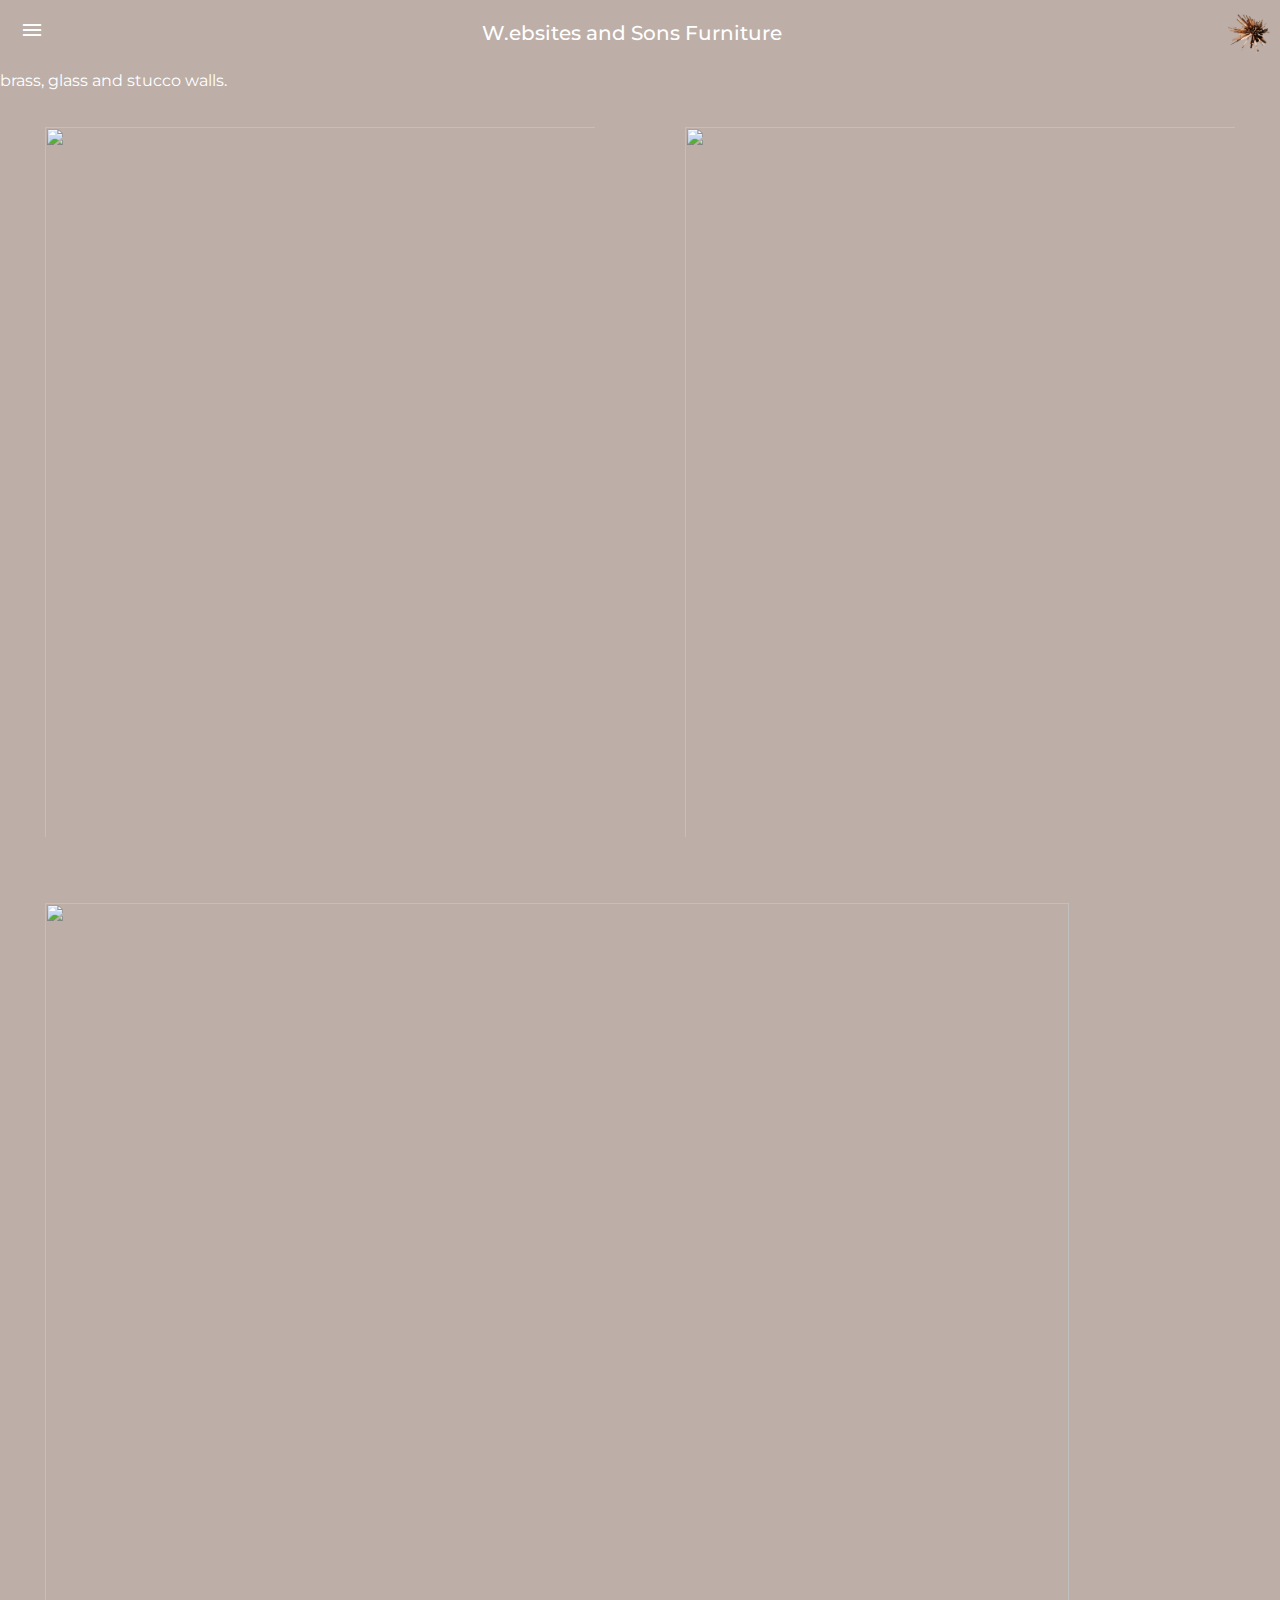
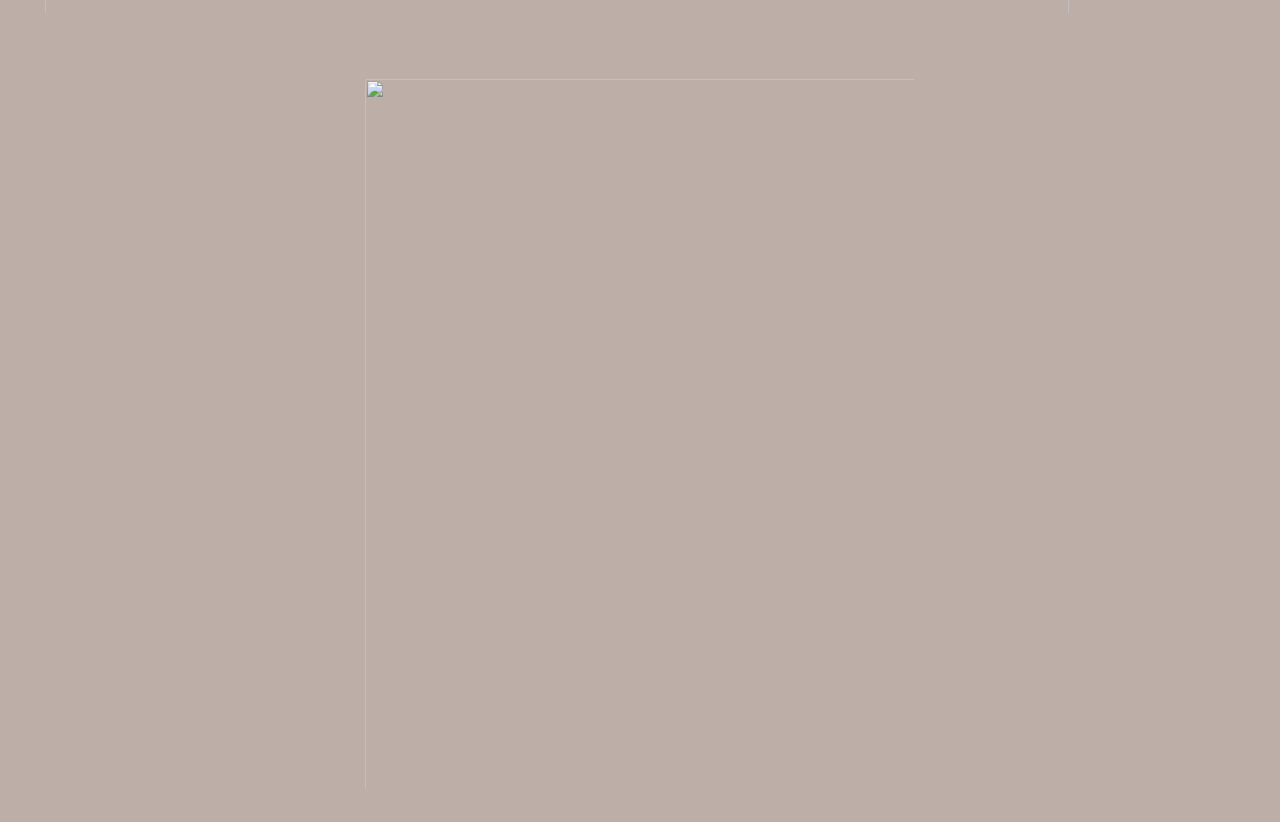
==== index.html @ 916a3d2f "Initial commit" ====
<!doctype html>
  <html lang="en">
    <head>
    <!-- Required meta tags -->
    <meta charset="utf-8">
    <meta name="viewport" content="width=device-width, initial-scale=1, shrink-to-fit=no">

    <!-- Bootstrap CSS -->
    <link rel="stylesheet" href="https://maxcdn.bootstrapcdn.com/bootstrap/4.0.0/css/bootstrap.min.css" integrity="sha384-Gn5384xqQ1aoWXA+058RXPxPg6fy4IWvTNh0E263XmFcJlSAwiGgFAW/dAiS6JXm" crossorigin="anonymous">


    <link rel="stylesheet" href="./styles/styles.css" />
    <link rel="stylesheet" type="text/css" href="https://fonts.googleapis.com/icon?family=Material+Icons">
  <link href="https://fonts.googleapis.com/css?family=Montserrat:300,600" rel="stylesheet">

      <title>Home</title>

    </head>
<body>

<header>
    <span class="menu">
        <i class="material-icons">menu</i>
    </span>
    <h2>W.ebsites and Sons Furniture</h2>
    <div class="logo">
        <img src="./images/fatos.png" />        
    </div>
</header>

    

<img class="full-width" src="https://www.robmills.com.au/files/interiors/indoor/_largeImage/rma_interiors_Huntingfield-Rd-Toorak266861_2Retouch_170712_012650.jpg" />
<p>While the architectural form is both the statement and the vessel, it is the choice of interior finishes, and the superior quality thereof, that defines the everyday. With an emphasis on materials that deliver a sensory experience – both visual and tactile – Our favours the honesty and longevity of stone, wood, steel and brass, glass and stucco walls.</p>
<div class="image-container">
    <img class="min-width" src="https://www.robmills.com.au/files/architecture/albany-rd/_largeImage/rma_albanyrd_01.jpg"/>
    <img class="min-width" src="https://www.robmills.com.au/files/architecture/albany-rd/_largeImage/rma_albanyrd_02.jpg"/>
    <img class="min-width" src="https://www.robmills.com.au/files/interiors/indoor/_largeImage/rma_dendyst_09_170712_013339.jpg" />
    <img class="min-width" src="https://www.robmills.com.au/files/architecture/carrical/_largeImage/rma_carrical_10.jpg" />
</div>



<div id="nav" class="overlay">
        <button class="close" id="close">
            <i class="material-icons">close</i>
        </button>
        <div class="overlay-content">
            <ul>
                <li class="overlay-list">
                    <a class="overlay-item" href="./about.html">About</a>
                </li>
                <li class="overlay-list">
                    <a class="overlay-item" href="./products.html">Products</a>
                </li>
                <li class="overlay-list">
                    <a class="overlay-item" href="./contact.html">Contact</a>
                </li>
            </ul>
        </div>

    <a href="#"><span class="glyphicon glyphicon-search" type="submit"></span></a>
    <a href="#"><span class="glyphicon glyphicon-shopping-cart"></span></a>                             
</div>

     
<script src="https://code.jquery.com/jquery-3.2.1.slim.min.js" integrity="sha384-KJ3o2DKtIkvYIK3UENzmM7KCkRr/rE9/Qpg6aAZGJwFDMVNA/GpGFF93hXpG5KkN" crossorigin="anonymous"></script>
<script src="https://cdnjs.cloudflare.com/ajax/libs/popper.js/1.12.9/umd/popper.min.js" integrity="sha384-ApNbgh9B+Y1QKtv3Rn7W3mgPxhU9K/ScQsAP7hUibX39j7fakFPskvXusvfa0b4Q" crossorigin="anonymous"></script>
<script src="https://maxcdn.bootstrapcdn.com/bootstrap/4.0.0/js/bootstrap.min.js" integrity="sha384-JZR6Spejh4U02d8jOt6vLEHfe/JQGiRRSQQxSfFWpi1MquVdAyjUar5+76PVCmYl" crossorigin="anonymous"></script>
<script src="./scripts/app.js"></script>
</body>
</html>
---- styles/styles.css ----
/* Variables 

HEX:
#84736b --> dark brown
#4a4a4a --> dark grey

RGBA:
 rgb(189,175,168); --> light brown

*/
body {
    font-size: 10px;
    background-color: rgb(189,175,168);
    color: white;
    line-height: normal;
    letter-spacing: inherit;
    font-family: 'Montserrat', sans-serif;
    font-weight: normal;  
    margin: 0;
    padding: 0;
    box-sizing: border-box;
 }


img{
    width: 100%;
}

 h2 {
    font-family: 'Montserrat', sans-serif;
    font-size: 20px;
    margin: 0 auto;
    text-align: center;
 }


p{
    font-family: 'Montserrat', sans-serif;
    font-size: 16px;
    margin-bottom: 0px;
    color: #fff;
    line-height: 26px;
}

p.dark {
    color: white;
}

p.light {
    color: #84736b;
}
/* Normal Containers */

/* Hepers */

.center {
    text-align: center;
}

.content {
    padding: 30px;
    width: 100%;
    background: white;
}
.content.transparent {
    background: none;
}

.content.about p, h1{
    color: white;
}


header{
    position: fixed;
    top:0;
    left:0;
    width: 100%;
    height: 65px;
    display: flex;
    align-items: center;
    justify-content: flex-start;
    z-index: 1050;
    background-color: rgb(189,175,168);
    /* -webkit-box-shadow: 2px 2px 5px 3px rgba(0,0,0,0.45);
    -moz-box-shadow: 2px 2px 5px 3px rgba(0,0,0,0.45);
    box-shadow: 2px 2px 5px 3px rgba(0,0,0,0.45); */
}

/* .container{         
   float: right;
   width: 100px;
   height: 200px;
   display: block;
} */

/* .container {
    margin-top: 100px;
    margin-bottom: 150px;
    margin-left: 100px;
    margin-right: 100px;
    border-radius: 3px;
    background-color: rgb(189,175,168);
    padding: 20px;
} */


.logo {
    position: relative;
    height: 60px;
    width: 60px;
    display: block;
    padding: 8px;
}

.menu {
    font-size: 22px;
    cursor: pointer;
    margin-left: 20px;
}

.overlay {
    height: 0%;
    width: 100%;
    position: fixed;
    z-index: 9999;
    top: 0;
    left: 0;
    background-color: rgb(189,175,168);
    overflow-y: hidden;
    transition: 0.5s;
    margin-top: 0px;
}

.overlay.active {
    height: 100px;
}

@keyframes overlay {
    from {
        opacity: 0;
    }
    to {
        opacity: 1;
    }
}

@-webkit-keyframes overlay {
    from {
        opacity: 0;
    }
    to {
        opacity: 1;
    }
}


.overlay-content {
    position: relative;
    width: 100%;
    text-align: center;
    margin-top: 0px;
    margin-bottom: 0px;
    font-size: 20px;
    z-index: 2;
    margin-top: 30px;

    animation-name: overlay;
    animation-duration: 1s;
    animation-delay: 2s;
    animation-fill-mode: forwards;
    animation-iteration-count: 1;
    opacity: 0;
}

.overlay-content ul {
    margin: 0;
    padding: 0;

}

li.overlay-list {
    display: inline-block;
}

a.overlay-item {
    display: block;
    padding: 10px;
    color: white;
    text-decoration: none;
    font-family: 'Montserrat', sans-serif;
    font-weight: 300;
    font-size: 16px;
}

.overlay-content button:hover {
    text-decoration: none;
}
.overlay button {
    z-index: 9999;
    position: relative;
    left: 530px;
    top: 30px;
    float: left;
    padding: 8px;
    text-decoration: none;
    font-size: 24px;
    color: white;
    display: block;
    transition: 0.3s;
}

/* .overlay a:hover, .overlay a:focus {
    color: #818181;
} */

.overlay .close {
    position: absolute;
    top: 30px;
    left: 25px;
}

@media screen and (max-height: 450px) {
  .overlay {overflow-y: auto;}
  .overlay a {font-size: 20px}
  .overlay .closebtn {
    font-size: 40px;
    top: 15px;
    right: 35px;
  }
}

.background{
    margin: 0;
    width: 100%;
    height: 50%;
    background-color: rgb(189,175,168);
    background-size: cover;
}

img.full-width {
    background-repeat: no-repeat; 
    background-size: 80vw;
    background-position: center;
    background-attachment:  fixed;
}

.image-container {
    display: flex;
    width: 100%;
    flex-direction: row;
    align-items: flex-start;
    flex-wrap:wrap;
    justify-content: space-around;
}

img.min-width{
    width: 600px;
    height: 760px;
    margin-top: 8px;
    margin-bottom: 8px;
    padding:25px;
}

/* Pseudo Selectors */
img.min-width:nth-child(3) {
    flex:1; width:80vw; margin-right: 20px;margin-left: 20px;
}

/* Styles for Contact Page */

label { 
    font-family: Helvetica;
    font-size: 14px;
    color: #4a4a4a;;
}

input[type=text], select, textarea {
    width: 100%;
    padding: 16px;
    font-size: 16px;
    border: solid rgb(189,175,168);
    border-radius: 2px;
    resize: inherit;
    color: black;
}

input[type=text], textarea:-moz-placeholder {
    color: #ccc;
}

input[type=submit] {
    background-color: rgb(189,175,168);
    color: #4a4a4a;
    padding: 12px 20px;
    border: none;
    border-radius: 4px;
    cursor: pointer;
    font-size: 14px;
    
}

input[type=submit]:hover {
    background-color: #84736b;
    color: white;
    font-size: 14px;

}

.page-header__title {
    padding-left: 500px;
    margin-top: 0px;
    margin-bottom: 0px;
}

/* animations and keyframes */

@keyframes begin {
    from {
        opacity: 0;
    }
    to {
        opacity: 1;
    }
}

@-webkit-keyframes begin {
    from {
        opacity: 0;
    }
    to {
        opacity: 1;
    }
}

.container {
    animation-name: begin;
    animation-duration: 1s;
    animation-delay: 1s;
    animation-fill-mode: forwards;
    animation-iteration-count: 1;
    opacity: 0;
    margin-top: 100px;
}

/* Styles for About */

.background.about {
    background-image: url("../images/about.png");
    background-repeat: no-repeat;
    position: fixed; 
    top: 0; 
    left: 0; 
      
    /* Preserve aspet ratio */
    min-width: 100%;
    min-height: 100%;

}

/* Pseudo Selector for :before */

.background.about:before {
    content: '';
    width: 100%;
    height: 100%;
    background: rgba(0,0,0,.3);
    position: absolute;
    top: 0;
    left: 0;
}

.background.index {

}
.background.contact {

}

ul.form-list {
    margin: 0;
    padding: 0;
    list-style: none;
}

ul.form-list li {
    display: block;
    padding: 10px;
}


.meyra-submit {
    color: #84736b;
}
.meyra-submit:hover {
    color: white;
}

.categories {
    display: flex;
    align-items: center;
    justify-content: space-around; /* space-between? */
    flex-direction: row;
}

.categories .products {
    height: 100%;
    display: flex;
    align-items: center;
    justify-content: center;
    flex-direction: column;
    transform: scale(1);
    position: relative;
}

.categories .products a {
    position: relative;
    display: flex;
    align-items: center;
    justify-content: center;
}

.center .products:hover {
    transform: scale(1.2);
}

.categories .products img {
    height: 100%;
    width: 100%;
    -o-object-fit: cover;
    object-fit: cover;
    min-height: 700px;
}

.categories .products h2 {
    font-family: 'Montserrat', sans-serif;
    color: white;
    text-align: center;
    position: absolute;
}

.product-group {
    display: flex;
    align-items: center;
    justify-content: space-between;

}

.product-item img {
    object-fit: cover;
    width: 100%;
    height: 100%;
    height: 250px;

}

.product-item {
    display: flex;
    align-items: center;
    justify-content: center;
    overflow: hidden;
    position: relative;
    background: grey;
    width: 250px;
    margin-left: 10px;

}

.product-item:first-child {
    margin-left: 0;
}

.product-item .product-details {
    position: absolute;
    width: 100%;
    height: 150px;
    padding: 20px;
    bottom: -150px;
    transition: all .3s ease 0s;
}

.product-details h4 {
    text-align: left;
    color: white;
    font-family: 'Montserrat', sans-serif;
}

.product-details span {
    text-align: left;
    color: white;
    font-family: 'Montserrat', sans-serif;
}

.product-item:hover .product-details {
    bottom: 0;
}

.product-details:hover .product-overlay {
    display: block;
}

.product-overlay {
    position: absolute;
    top:0;
    left: 0;
    background: rgba(0,0,0, .3);
    display: none;
}
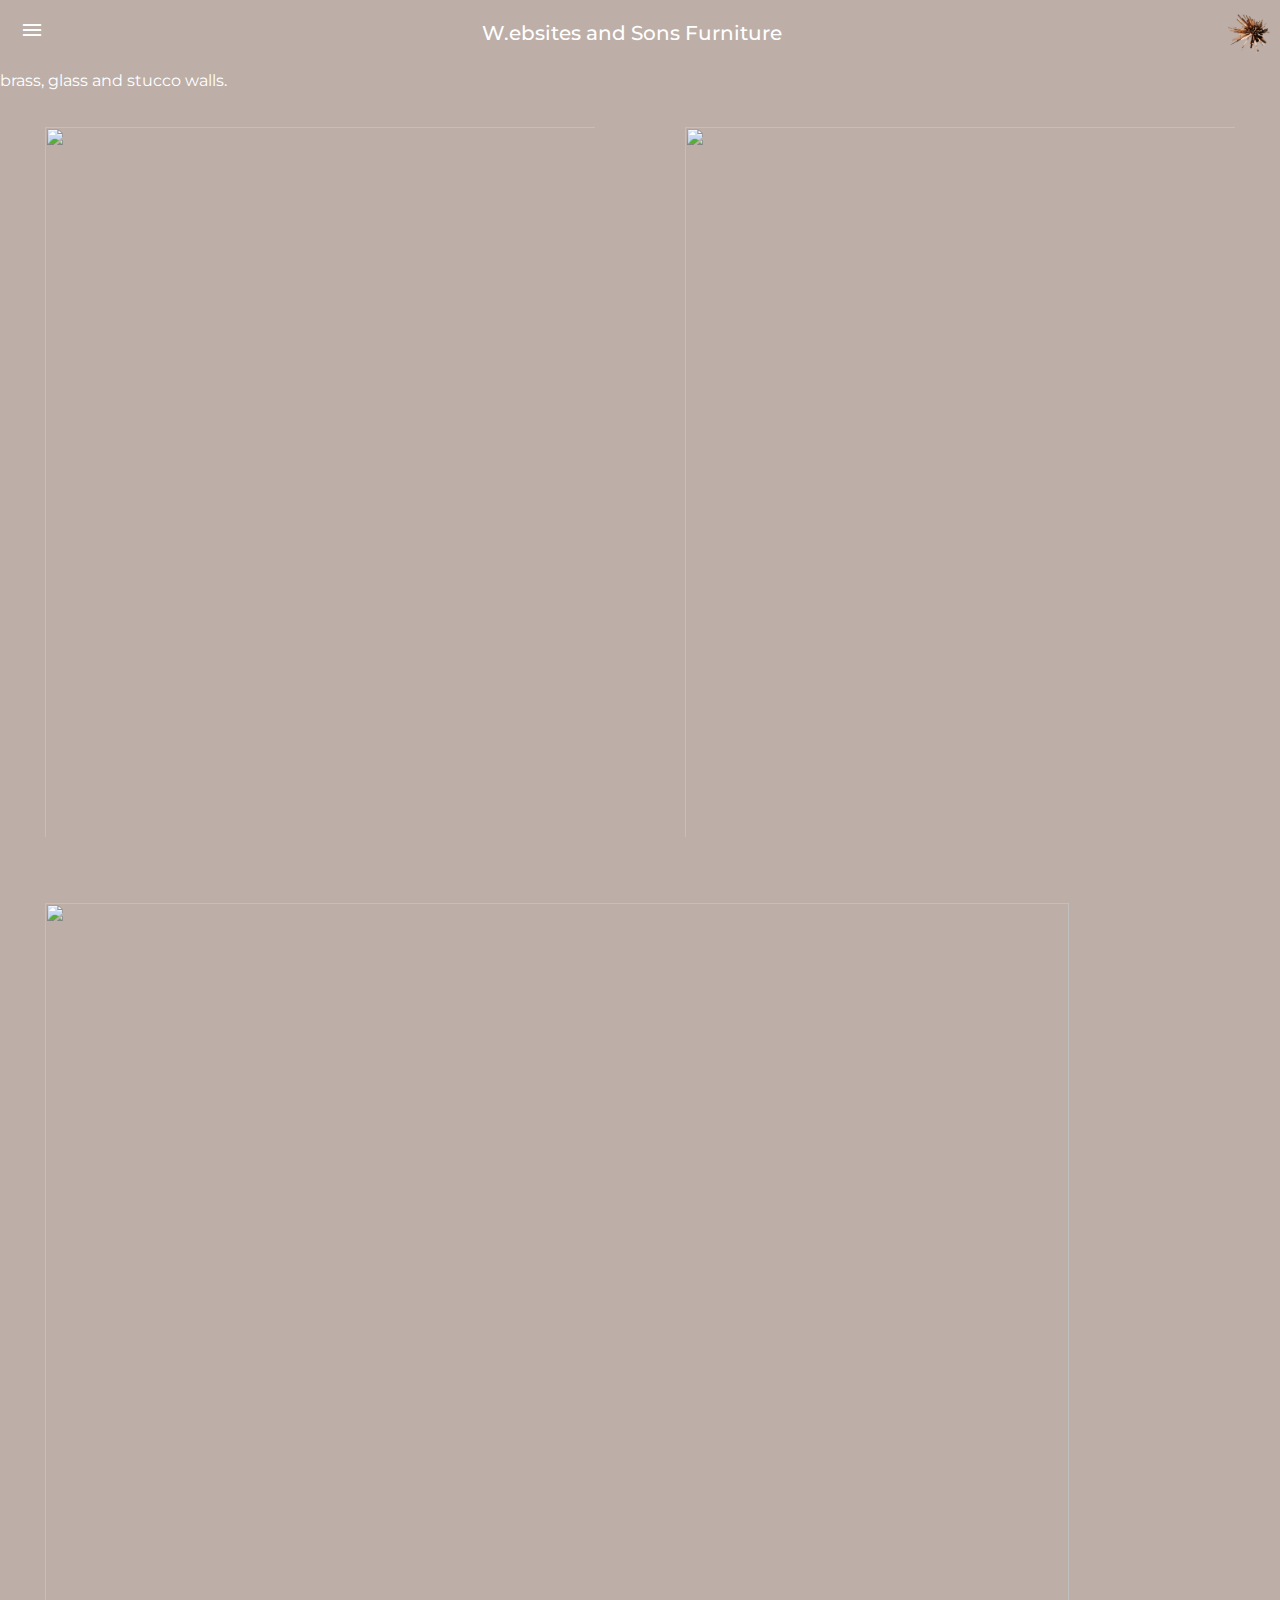
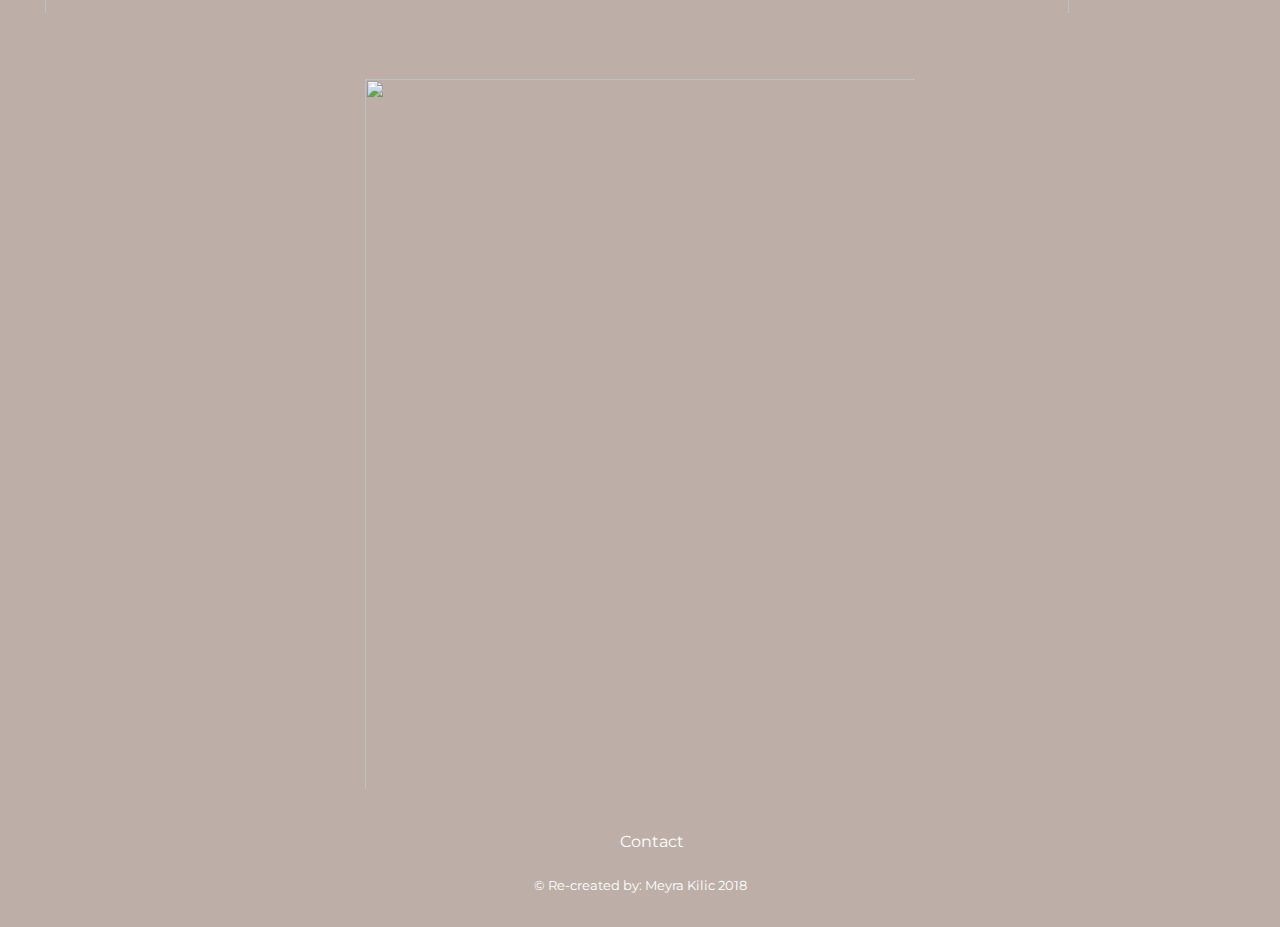
==== commit 59cd73dd: "add footer" ====
--- a/index.html
+++ b/index.html
@@ -63,6 +63,16 @@
     <a href="#"><span class="glyphicon glyphicon-shopping-cart"></span></a>                             
 </div>
 
+<footer>
+    <ul clsas="footer-list">
+        <li>
+            <a href="./contact.html">Contact</a>
+        </li>
+    </ul>
+    <div class="copy-right">
+            &copy; Re-created by: Meyra Kilic 2018
+    </div>
+</footer>
      
 <script src="https://code.jquery.com/jquery-3.2.1.slim.min.js" integrity="sha384-KJ3o2DKtIkvYIK3UENzmM7KCkRr/rE9/Qpg6aAZGJwFDMVNA/GpGFF93hXpG5KkN" crossorigin="anonymous"></script>
 <script src="https://cdnjs.cloudflare.com/ajax/libs/popper.js/1.12.9/umd/popper.min.js" integrity="sha384-ApNbgh9B+Y1QKtv3Rn7W3mgPxhU9K/ScQsAP7hUibX39j7fakFPskvXusvfa0b4Q" crossorigin="anonymous"></script>
--- a/styles/styles.css
+++ b/styles/styles.css
@@ -70,6 +70,18 @@
     color: white;
 }
 
+.modal-dialog {
+    top: 150px;
+}
+
+.modal-content {
+    background: none;
+    border: none;
+}
+
+.modal-header {
+    border: none;
+}
 
 header{
     position: fixed;
@@ -80,7 +92,7 @@
     display: flex;
     align-items: center;
     justify-content: flex-start;
-    z-index: 1050;
+    z-index: 1049;
     background-color: rgb(189,175,168);
     /* -webkit-box-shadow: 2px 2px 5px 3px rgba(0,0,0,0.45);
     -moz-box-shadow: 2px 2px 5px 3px rgba(0,0,0,0.45);
@@ -439,37 +451,87 @@
     position: absolute;
 }
 
-.product-group {
-    display: flex;
-    align-items: center;
-    justify-content: space-between;
-
-}
-
-.product-item img {
-    object-fit: cover;
-    width: 100%;
-    height: 100%;
-    height: 250px;
-
+ul.product-group {
+    /* display: flex;
+    align-items: center;
+    justify-content: space-between; */
+    margin: 0;
+    padding: 0;
+    list-style: none;
 }
 
 .product-item {
-    display: flex;
-    align-items: center;
-    justify-content: center;
+    /* display: flex;
+    align-items: center;
+    justify-content: center; */
     overflow: hidden;
     position: relative;
     background: grey;
     width: 250px;
-    margin-left: 10px;
-
-}
-
-.product-item:first-child {
+    
+    margin-left: 25px;
+    margin-bottom: 25px;
+    display: inline-block;
+    vertical-align: top;
+/* 
+    flex: 1 1 0;
+    text-align: center;
+    display: flex;
+    flex-direction: column;
+    align-items: center;
+    max-width: 400px;  */
+
+}
+
+.product-item img {
+    object-fit: cover;
+    width: 100%;
+    height: 100%;
+    height: 250px;
+}
+
+/* .product-item:first-child {
     margin-left: 0;
-}
-
+} */
+
+
+button.add-cart {
+    display: flex;
+    justify-content: center;
+    align-items: center;
+    padding: 10px;
+    border-radius: 4px;
+    border: none;
+    background: none;
+    border: 2px solid white;
+    color: white;
+    cursor: pointer;
+    position: absolute;
+    right: 20px;
+}
+
+.product-details span.price {
+    position: absolute;
+    font-size: 25px;
+    bottom: 55px;
+}
+
+button.add-cart span {
+    display: inline-block;
+    font-size: 16px;
+    color: white;
+}
+button.add-cart:hover {
+    background :white;
+}
+
+button.add-cart:hover span {
+    color: #84736b;
+}
+
+button.add-cart:hover i {
+    color: #84736b;
+}
 .product-item .product-details {
     position: absolute;
     width: 100%;
@@ -505,4 +567,102 @@
     left: 0;
     background: rgba(0,0,0, .3);
     display: none;
+}
+
+button.search {
+    position: absolute;
+    display: flex;
+    align-items: center;
+    justify-content: flex-start;
+    background: none;
+    border: none;
+    color: white;
+    top: 25px;
+    right: 55px;
+}
+
+
+
+.align-items {
+    display: flex;
+    align-items: center;
+    justify-content: center;
+}
+
+input.search {
+    width: 100%;
+    height: 50px;
+    border: none;
+    display: block;
+    background: none;
+    font-size: 16px;
+    color: white;
+    border: 1px solid white;
+    padding-left: 10px;
+}
+
+input.search:-moz-placeholder {
+    color: white;
+    text-indent: 10px;
+}
+
+input.search::-webkit-input-placeholder {
+    color: white;
+    text-indent: 10px;
+}
+
+.iframe-map {
+    display: block;
+    padding: 10px;
+    background: #84736b;
+    border: 3px solid #84736b;
+}
+
+.iframe-map iframe {
+    width: 100%;
+    height: 250px;
+}
+
+footer {
+    width: 100%;
+    height: 80px;
+    color: #84736b;
+}
+
+ul.footer-list {
+    list-style: none;
+    padding: 0;
+    margin: 0;
+    display: flex;
+    justify-content: center;
+    align-items: center;
+}
+
+footer li {
+    display: block;
+    width: 100px;
+    margin: 0 auto;
+}
+
+footer li a {
+    display: block;
+    padding: 10px;
+    color: white;
+    font-size: 16px;
+    font-family: 'Montserrat', sans-serif;
+    text-decoration: none;
+}
+
+footer li a:hover {
+    text-decoration: none;
+    color: white;
+}
+
+.copy-right {
+    width: 100%;
+    height: 50px;
+    text-align: center;
+    color: white;
+    font-family: 'Montserrat', sans-serif;
+    font-size: 13px;
 }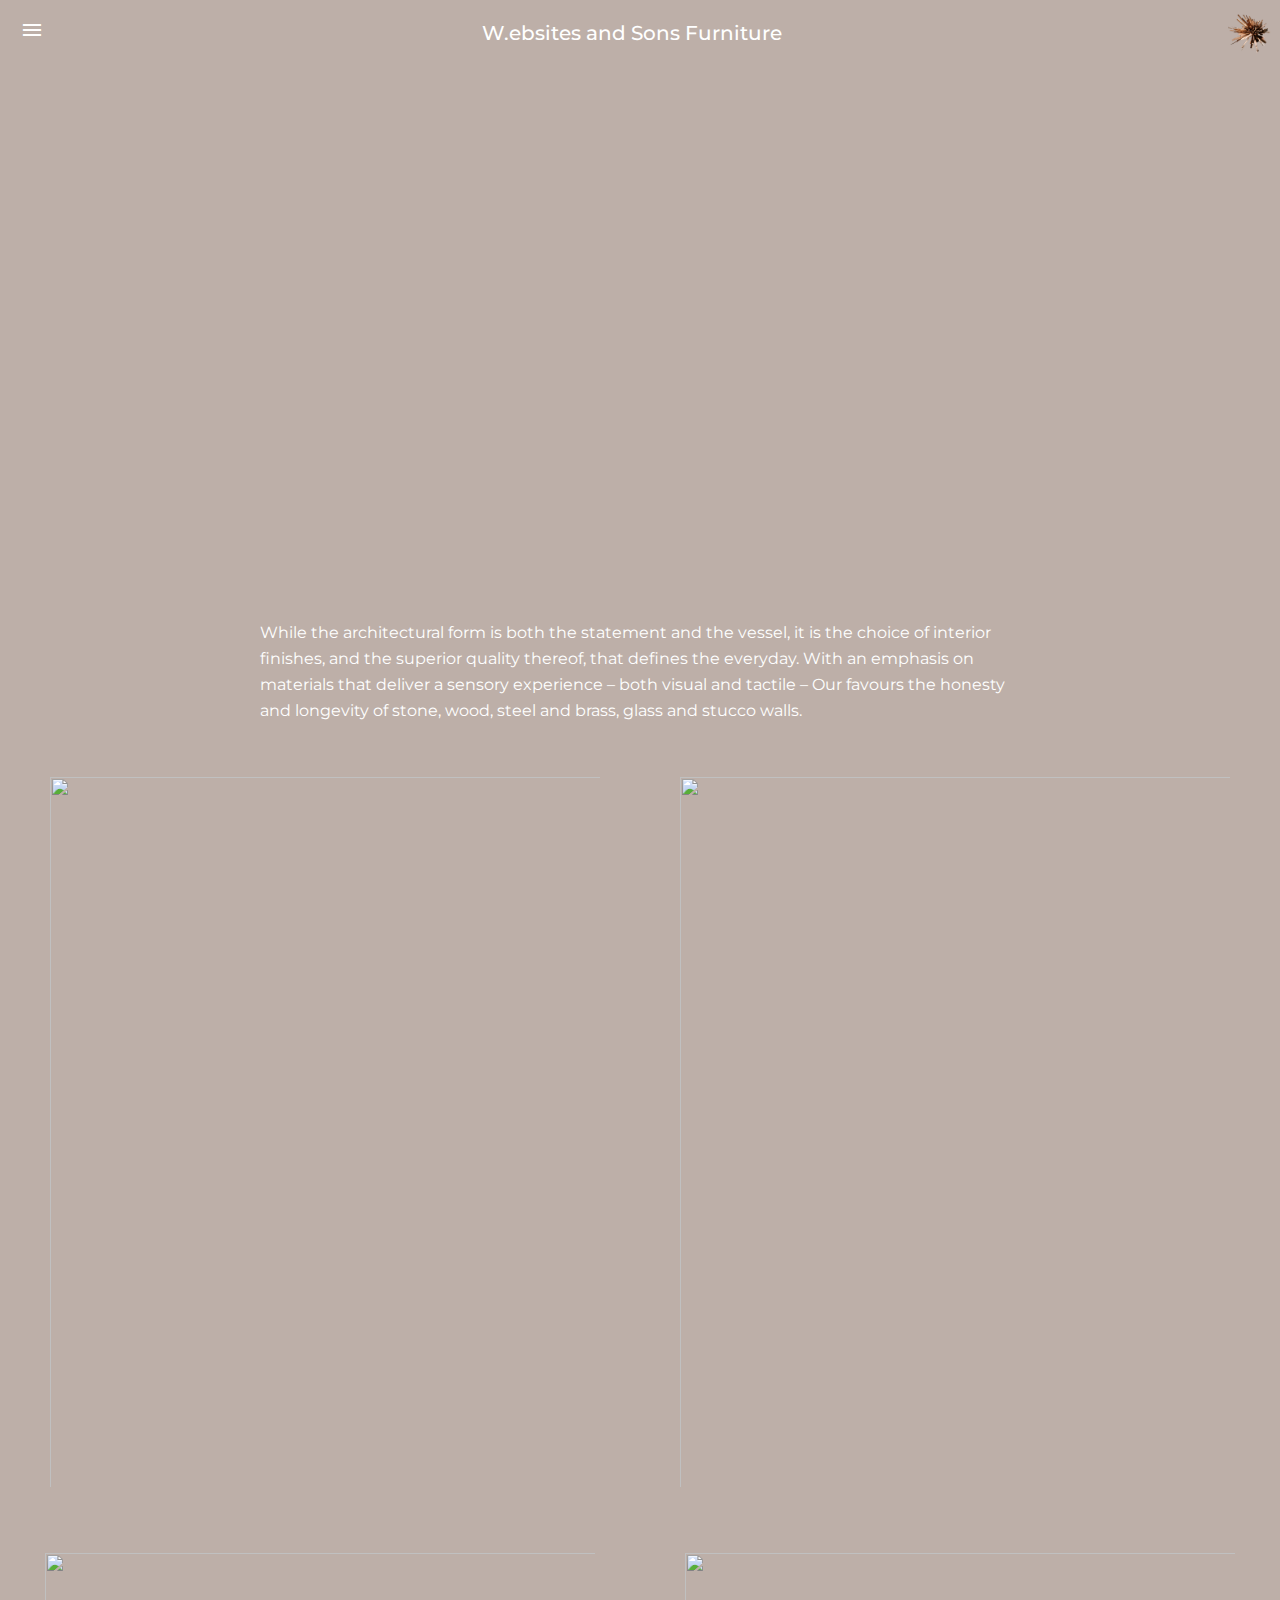
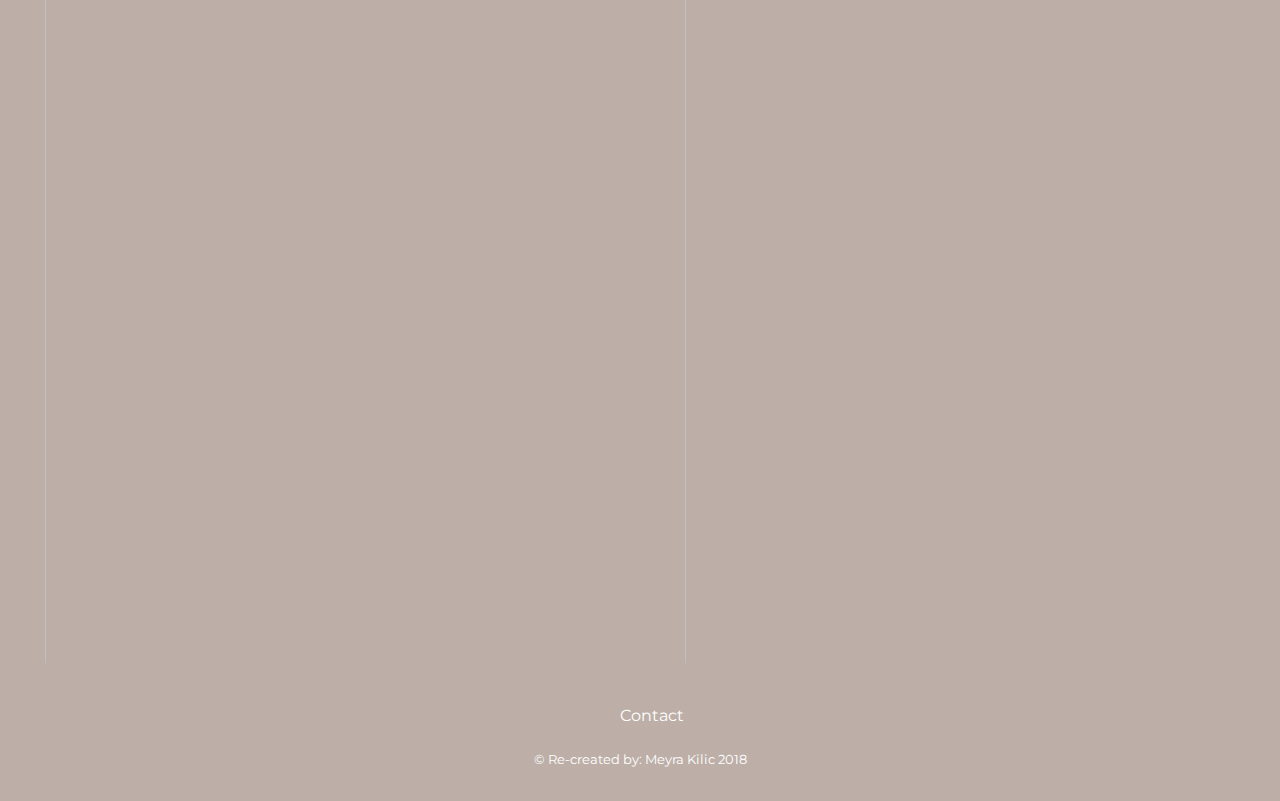
==== commit a2b36174: "Add extra button on menu" ====
--- a/index.html
+++ b/index.html
@@ -30,11 +30,28 @@
 
     
 
-<img class="full-width" src="https://www.robmills.com.au/files/interiors/indoor/_largeImage/rma_interiors_Huntingfield-Rd-Toorak266861_2Retouch_170712_012650.jpg" />
+<div class="crop-image">
+    <img class="full-width" src="https://www.robmills.com.au/files/interiors/indoor/_largeImage/rma_interiors_Huntingfield-Rd-Toorak266861_2Retouch_170712_012650.jpg" />
+</div>
+
+<div class="row">
+    <div class="col-md-12">
+<div class="content transparent">
 <p>While the architectural form is both the statement and the vessel, it is the choice of interior finishes, and the superior quality thereof, that defines the everyday. With an emphasis on materials that deliver a sensory experience – both visual and tactile – Our favours the honesty and longevity of stone, wood, steel and brass, glass and stucco walls.</p>
+</div>
+</div>
+</div>
+
+
 <div class="image-container">
+    <div class="row">
+        <div class="col-md-6">
     <img class="min-width" src="https://www.robmills.com.au/files/architecture/albany-rd/_largeImage/rma_albanyrd_01.jpg"/>
+    </div>
+    <div class="col-md-6">
     <img class="min-width" src="https://www.robmills.com.au/files/architecture/albany-rd/_largeImage/rma_albanyrd_02.jpg"/>
+        </div>
+        </div>
     <img class="min-width" src="https://www.robmills.com.au/files/interiors/indoor/_largeImage/rma_dendyst_09_170712_013339.jpg" />
     <img class="min-width" src="https://www.robmills.com.au/files/architecture/carrical/_largeImage/rma_carrical_10.jpg" />
 </div>
@@ -47,6 +64,9 @@
         </button>
         <div class="overlay-content">
             <ul>
+                <li class="overlay-list">
+                    <a class="overlay-item" href="./index.html">Home</a>
+                </li>
                 <li class="overlay-list">
                     <a class="overlay-item" href="./about.html">About</a>
                 </li>
--- a/styles/styles.css
+++ b/styles/styles.css
@@ -255,6 +255,8 @@
     background-size: 80vw;
     background-position: center;
     background-attachment:  fixed;
+    position: relative;
+    top: -170px;
 }
 
 .image-container {
@@ -272,12 +274,9 @@
     margin-top: 8px;
     margin-bottom: 8px;
     padding:25px;
-}
-
-/* Pseudo Selectors */
-img.min-width:nth-child(3) {
-    flex:1; width:80vw; margin-right: 20px;margin-left: 20px;
-}
+    object-fit: cover;
+}
+
 
 /* Styles for Contact Page */
 
@@ -665,4 +664,24 @@
     color: white;
     font-family: 'Montserrat', sans-serif;
     font-size: 13px;
+}
+
+.content.transparent {
+    background: none;
+    padding: 20px;
+    max-width: 800px;
+    margin: 0 auto;
+}
+
+.crop-image {
+    height: 600px;
+    width: 100%;
+    overflow: hidden;
+    position: relative;
+}
+
+.crop-image img {
+    position: absolute;
+    left:0;
+    top: -180px
 }